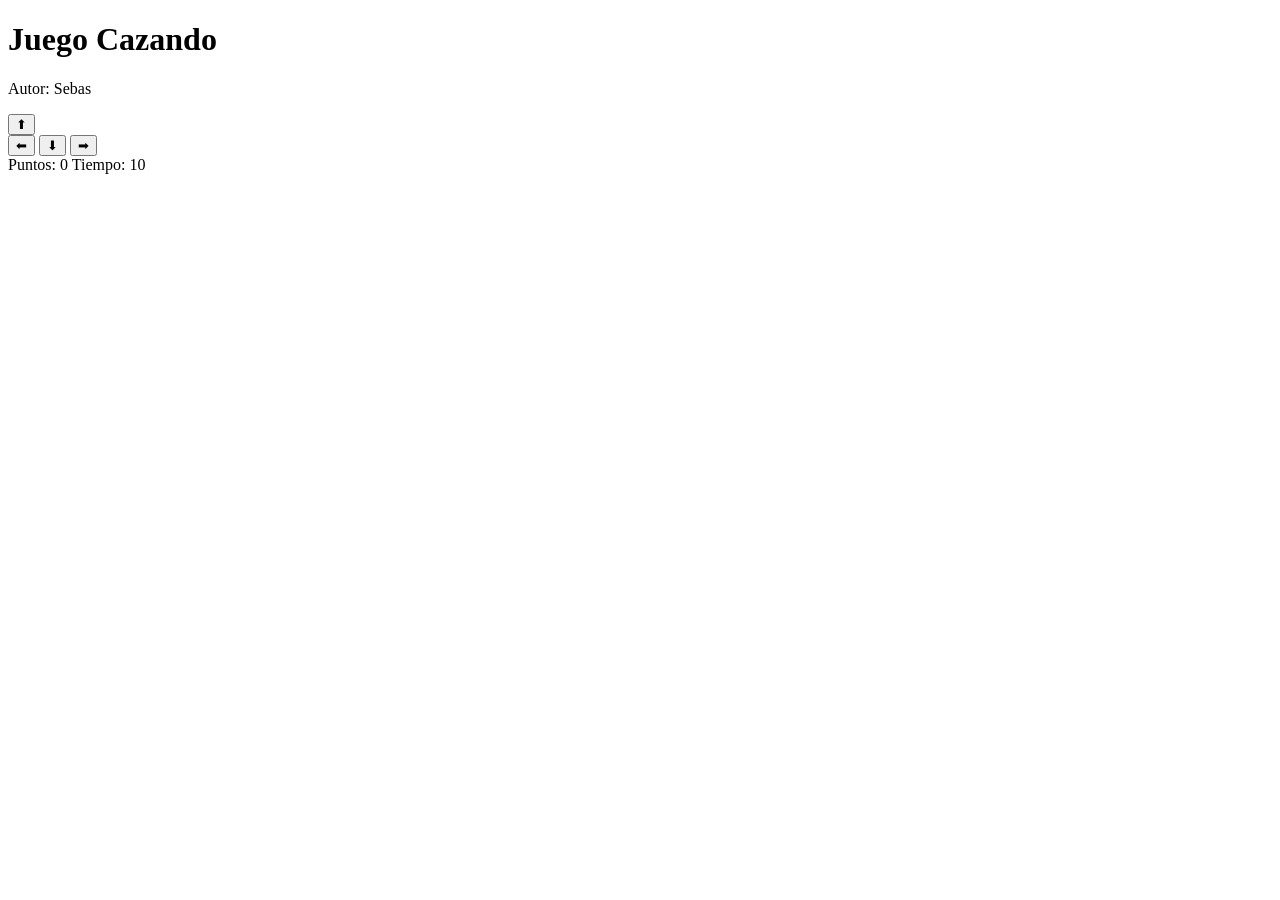
==== cazando.html @ 026a5a73 "agregamos solo el nombre" ====
<!DOCTYPE html>
<html>
<head>
  <title>Juego Cazando</title>

</head>
<body>

  <h1>Juego Cazando</h1>
  <p>Autor: Sebas </p>


  <div class="controles">
    <button>⬆</button>
    <br>
    <button>⬅</button>
    <button>⬇</button>
    <button>➡</button>
  </div>


  <div class="panel">
    <span>Puntos: <span id="puntos">0</span></span>
    <span>Tiempo: <span id="tiempo">10</span></span>
  </div>

  <p id="mensaje"></p>


</body>
</html>
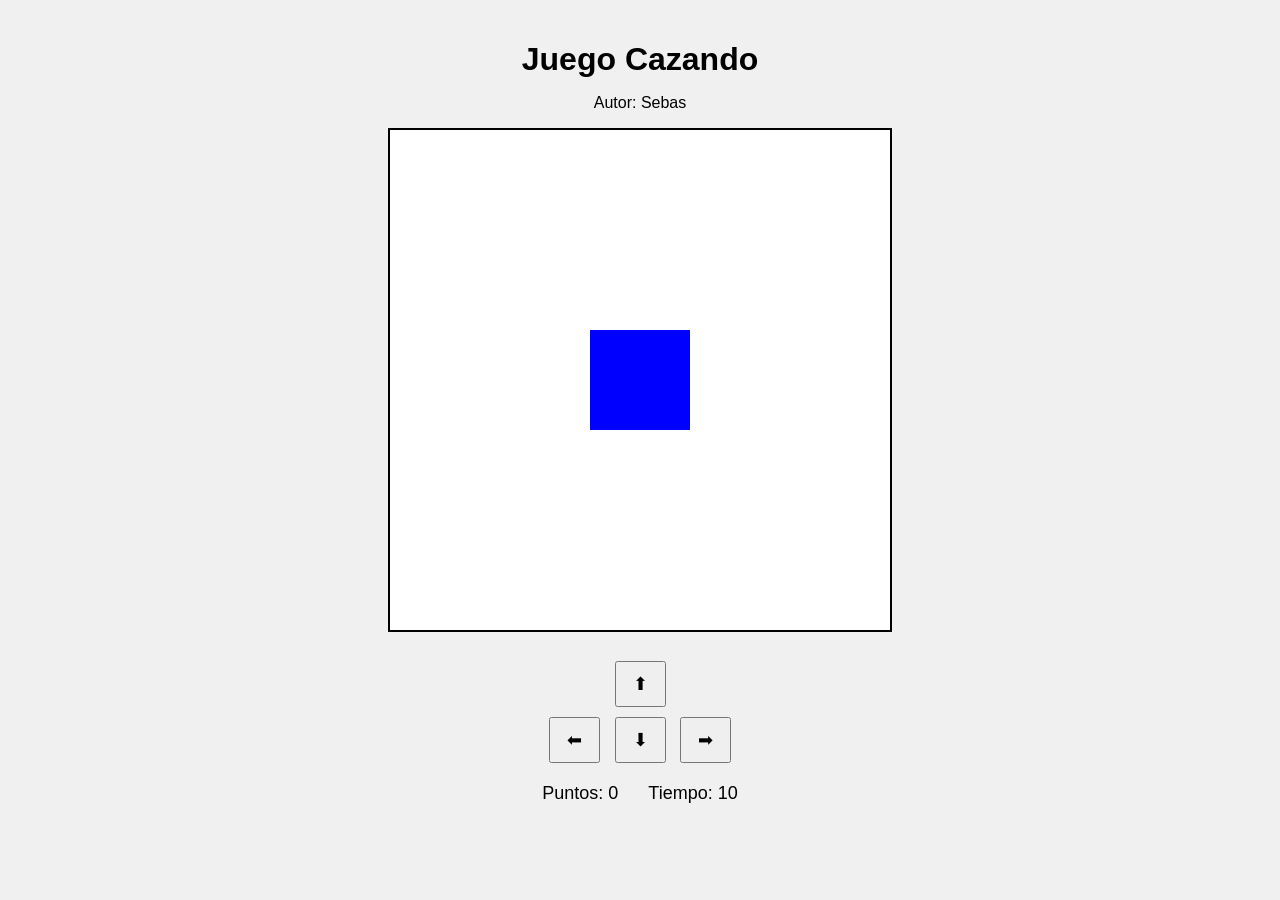
==== commit 07e15171: "corregido hasta el paso 10" ====
--- a/cazando.html
+++ b/cazando.html
@@ -2,13 +2,14 @@
 <html>
 <head>
   <title>Juego Cazando</title>
+  <link rel="stylesheet" href="cazando.css"/>
 
 </head>
-<body>
+<body onload="graficarGato()">
 
   <h1>Juego Cazando</h1>
   <p>Autor: Sebas </p>
-
+<canvas id="areaJuego" width="500" height="500"></canvas>
 
   <div class="controles">
     <button>⬆</button>
@@ -25,7 +26,6 @@
   </div>
 
   <p id="mensaje"></p>
-
-
+  <script src="cazando.js"></script>
 </body>
 </html>
--- a/cazando.css
+++ b/cazando.css
@@ -0,0 +1,42 @@
+body {
+  text-align: center;
+  font-family: Arial, sans-serif;
+  background: #f0f0f0;
+  margin: 0;
+  padding: 20px;
+}
+
+h1 {
+  margin-bottom: 5px;
+}
+
+.panel {
+  margin: 15px 0;
+  font-size: 18px;
+  display: flex;
+  justify-content: center;
+  gap: 30px;
+}
+
+canvas {
+  background: white;
+  border: 2px solid black;
+}
+
+.controles {
+  margin-top: 20px;
+}
+
+button {
+  margin: 5px;
+  padding: 10px 16px;
+  font-size: 18px;
+  cursor: pointer;
+}
+
+#mensaje {
+  font-size: 20px;
+  font-weight: bold;
+  color: darkred;
+  margin-top: 15px;
+}
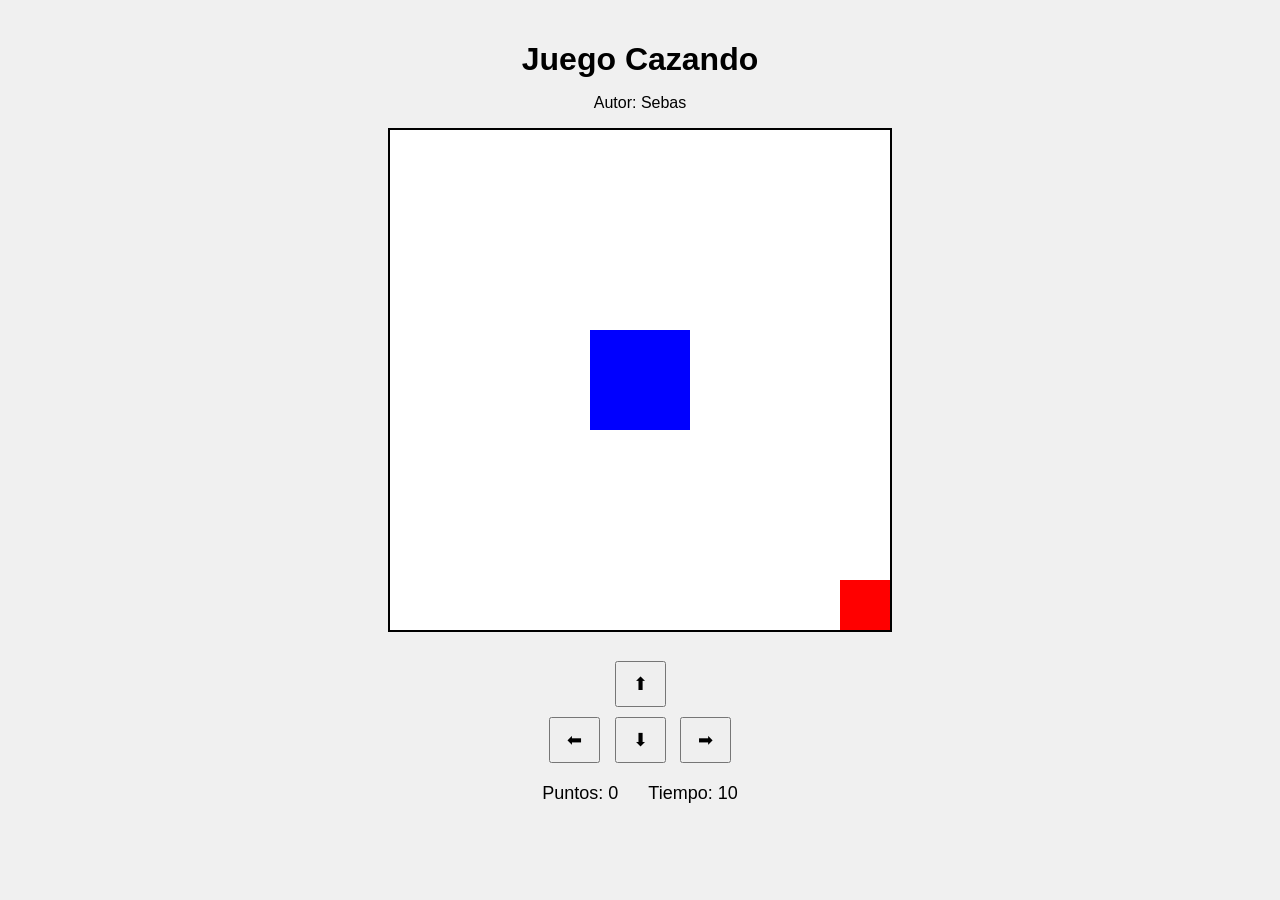
==== commit 79a99e09: "corregido hasta el numeral 18" ====
--- a/cazando.html
+++ b/cazando.html
@@ -5,7 +5,7 @@
   <link rel="stylesheet" href="cazando.css"/>
 
 </head>
-<body onload="graficarGato()">
+<body onload="iniciarJuego()">
 
   <h1>Juego Cazando</h1>
   <p>Autor: Sebas </p>
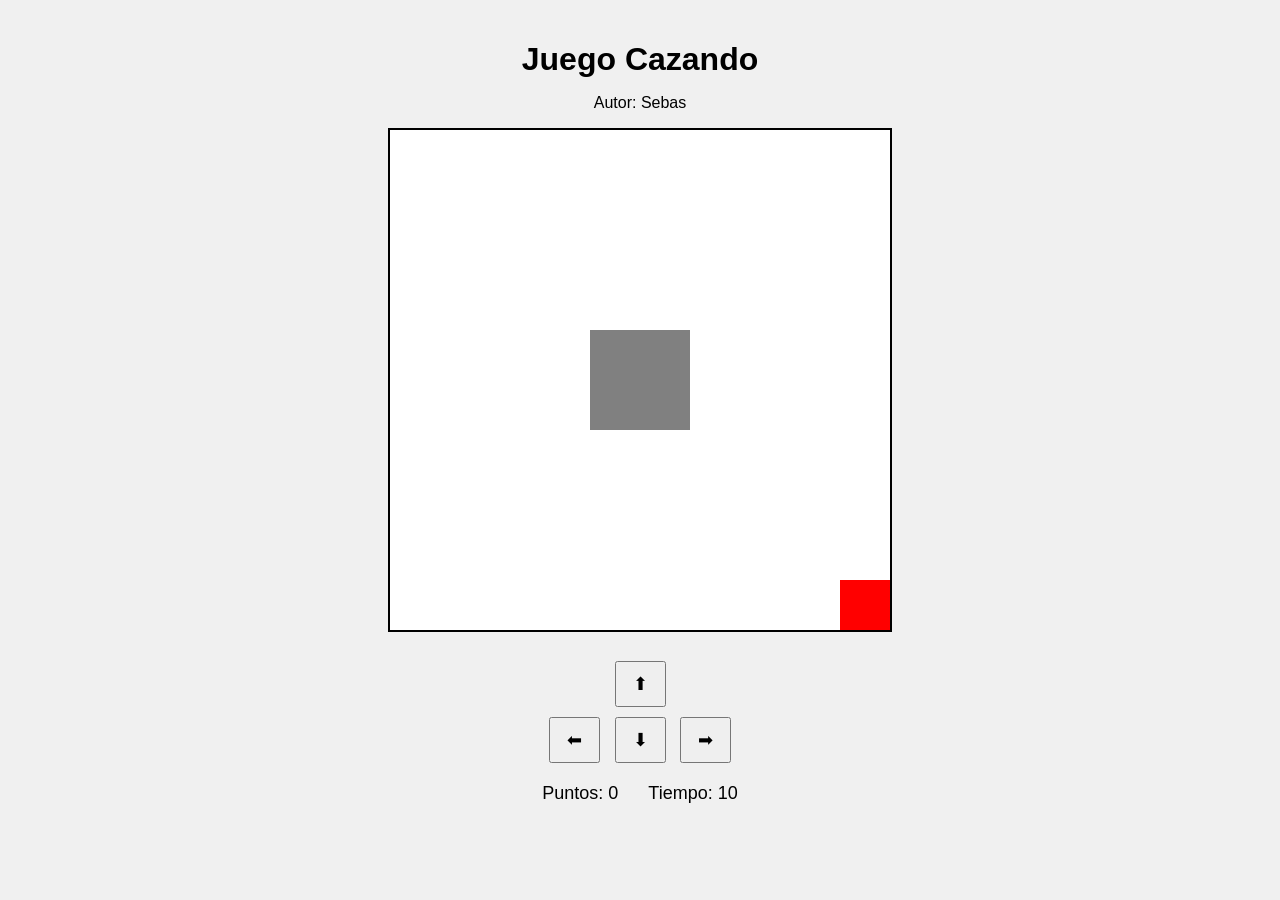
==== commit f304cb73: "agregamos funcion vanca  y movimiento hacia la izquierda" ====
--- a/cazando.html
+++ b/cazando.html
@@ -14,7 +14,7 @@
   <div class="controles">
     <button>⬆</button>
     <br>
-    <button>⬅</button>
+    <button onclick="moverIzquierda()">⬅</button>
     <button>⬇</button>
     <button>➡</button>
   </div>
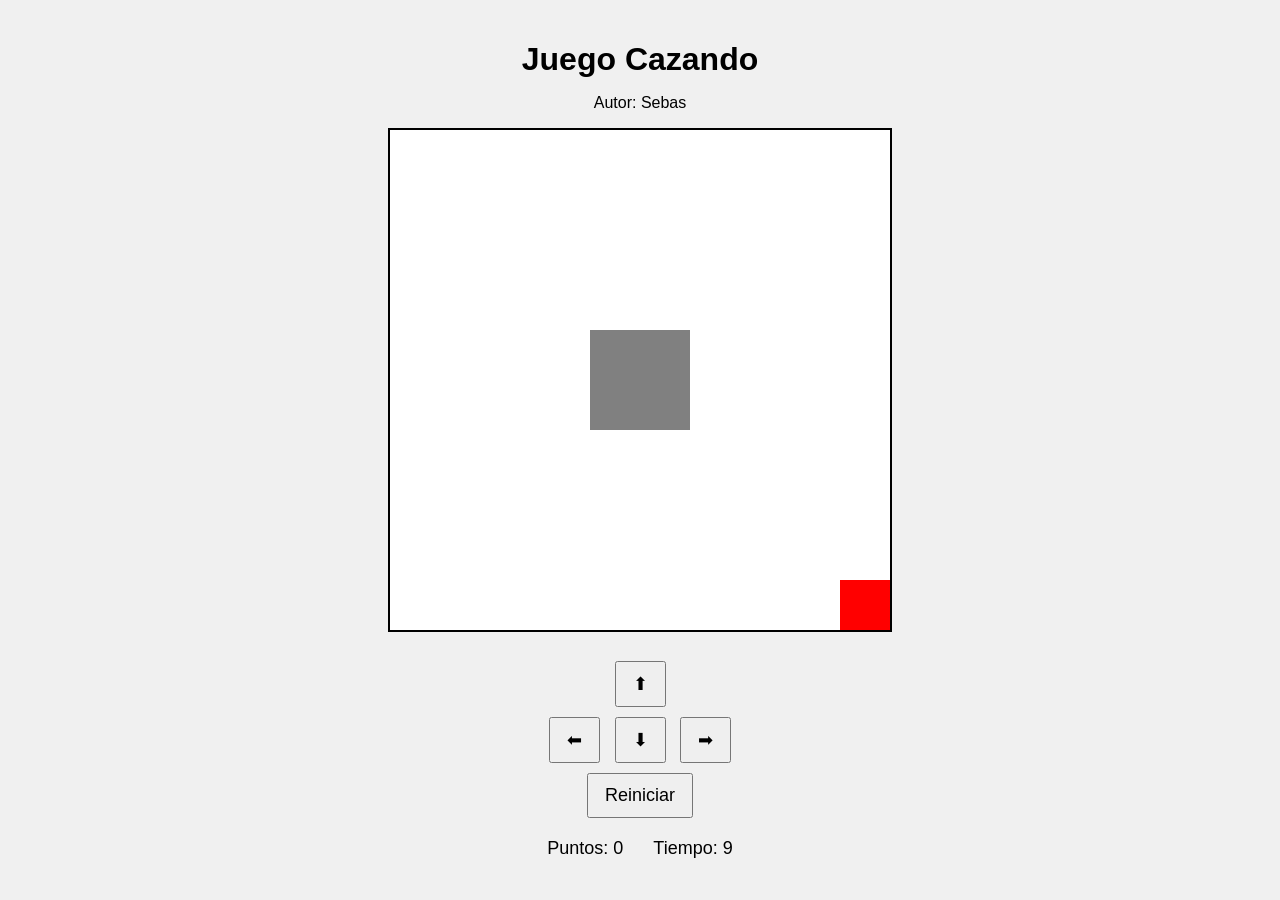
==== commit 0e5fb9d0: "juego finalizado correctamente" ====
--- a/cazando.html
+++ b/cazando.html
@@ -12,11 +12,13 @@
 <canvas id="areaJuego" width="500" height="500"></canvas>
 
   <div class="controles">
-    <button>⬆</button>
+    <button onclick="moverArriba()">⬆</button>
     <br>
     <button onclick="moverIzquierda()">⬅</button>
-    <button>⬇</button>
-    <button>➡</button>
+    <button onclick="moverAbajo()">⬇</button>
+    <button onclick="moverDerecha()">➡</button>
+    <br>
+    <button onclick="reiniciar()">Reiniciar</button>
   </div>
 
 
@@ -27,5 +29,6 @@
 
   <p id="mensaje"></p>
   <script src="cazando.js"></script>
+  <script src="utils.js"></script>
 </body>
 </html>
